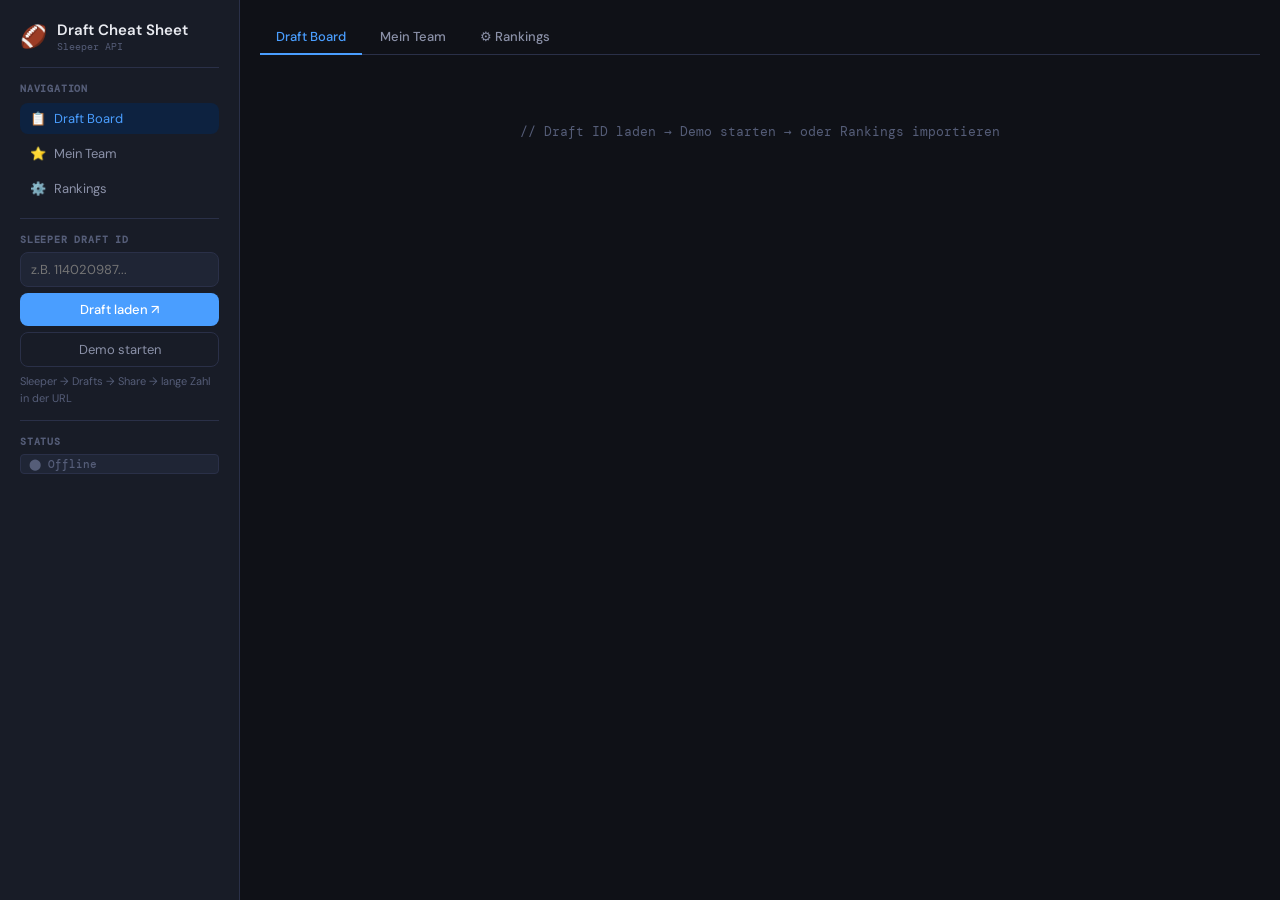
==== fantasy-draft.html @ 67f3c097 "Initial commit" ====
<!DOCTYPE html>
<html lang="de">
<head>
<meta charset="UTF-8"/>
<meta name="viewport" content="width=device-width, initial-scale=1.0"/>
<title>🏈 Fantasy Draft Cheat Sheet</title>
<link href="https://fonts.googleapis.com/css2?family=DM+Mono:wght@400;500&family=DM+Sans:wght@400;500;600&display=swap" rel="stylesheet"/>
<style>
:root{
  --bg:#0f1117;--bg2:#181c27;--bg3:#1f2535;--bg4:#252b3b;
  --text:#e8eaf0;--text2:#8b91a8;--text3:#555d78;
  --blue:#4a9eff;--blue-bg:#0d2240;--blue-dim:#1a3a6b;
  --green:#3dd68c;--green-bg:#0a2a1a;
  --amber:#f5a623;--amber-bg:#2a1e08;
  --red:#ff6b6b;--red-bg:#2a1010;
  --purple:#a78bfa;--purple-bg:#1a1033;
  --gray:#64748b;--gray-bg:#1a1f2e;
  --border:#2a3048;--border2:#3a4060;
  --radius:8px;--radius-lg:12px;
  --font:'DM Sans',sans-serif;--mono:'DM Mono',monospace;
}
*{box-sizing:border-box;margin:0;padding:0;}
body{background:var(--bg);color:var(--text);font-family:var(--font);font-size:14px;min-height:100vh;}
.app{display:grid;grid-template-columns:240px 1fr;min-height:100vh;}
.sidebar{background:var(--bg2);border-right:1px solid var(--border);padding:1.25rem;display:flex;flex-direction:column;gap:.875rem;position:sticky;top:0;height:100vh;overflow-y:auto;}
.main{padding:1.25rem;overflow-y:auto;}
.logo{display:flex;align-items:center;gap:10px;}
.logo-text{font-size:15px;font-weight:600;}
.logo-sub{font-size:10px;color:var(--text3);font-family:var(--mono);}
.badge{display:inline-flex;align-items:center;font-size:11px;padding:2px 8px;border-radius:4px;font-weight:500;font-family:var(--mono);}
.b-qb{background:var(--blue-dim);color:var(--blue);}
.b-rb{background:var(--green-bg);color:var(--green);}
.b-wr{background:var(--purple-bg);color:var(--purple);}
.b-te{background:var(--amber-bg);color:var(--amber);}
.b-k{background:var(--gray-bg);color:var(--gray);}
.b-def{background:#1a1025;color:#9f7aea;}
.b-live{background:var(--green-bg);color:var(--green);}
.b-off{background:var(--bg3);color:var(--text3);border:1px solid var(--border);}
.section-label{font-size:10px;font-weight:600;color:var(--text3);text-transform:uppercase;letter-spacing:.08em;font-family:var(--mono);}
input,textarea,select{width:100%;background:var(--bg3);border:1px solid var(--border);border-radius:var(--radius);color:var(--text);font-family:var(--font);font-size:13px;padding:8px 10px;outline:none;transition:border-color .15s;}
input:focus,textarea:focus,select:focus{border-color:var(--blue);}
textarea{min-height:130px;resize:vertical;font-family:var(--mono);font-size:12px;line-height:1.6;}
select{cursor:pointer;}
button{font-family:var(--font);cursor:pointer;font-size:13px;border:none;border-radius:var(--radius);padding:8px 14px;transition:all .15s;}
.btn-primary{background:var(--blue);color:#fff;font-weight:500;}
.btn-primary:hover{background:#6ab3ff;}
.btn-ghost{background:transparent;color:var(--text2);border:1px solid var(--border);}
.btn-ghost:hover{border-color:var(--border2);color:var(--text);}
.btn-sm{font-size:11px;padding:4px 9px;}
.btn-danger{background:transparent;color:var(--red);border:1px solid var(--red-bg);}
.btn-danger:hover{background:var(--red-bg);}
.divider{height:1px;background:var(--border);}
.row{display:flex;gap:6px;align-items:center;flex-wrap:wrap;}
.nav-item{display:flex;align-items:center;gap:8px;padding:7px 10px;border-radius:var(--radius);cursor:pointer;color:var(--text2);font-size:13px;border:none;background:transparent;width:100%;text-align:left;}
.nav-item:hover{background:var(--bg3);color:var(--text);}
.nav-item.active{background:var(--blue-bg);color:var(--blue);}
.tabs{display:flex;gap:2px;border-bottom:1px solid var(--border);margin-bottom:1.25rem;}
.tab{background:transparent;color:var(--text2);border:none;border-bottom:2px solid transparent;padding:8px 16px;font-size:13px;font-weight:500;margin-bottom:-1px;border-radius:0;cursor:pointer;}
.tab:hover{color:var(--text);}
.tab.active{color:var(--blue);border-bottom-color:var(--blue);}
.panel{display:none;}.panel.active{display:block;}
.stats{display:grid;grid-template-columns:repeat(4,1fr);gap:8px;margin-bottom:1.25rem;}
.stat{background:var(--bg2);border:1px solid var(--border);border-radius:var(--radius-lg);padding:.75rem 1rem;}
.stat .lbl{font-size:10px;color:var(--text3);margin-bottom:3px;font-family:var(--mono);text-transform:uppercase;}
.stat .val{font-size:22px;font-weight:600;}
.rec-box{background:var(--bg2);border:1px solid var(--blue-dim);border-radius:var(--radius-lg);padding:.875rem 1rem;margin-bottom:1rem;}
.rec-title{font-size:11px;font-weight:600;color:var(--blue);margin-bottom:8px;font-family:var(--mono);text-transform:uppercase;letter-spacing:.06em;}
.rec-chips{display:flex;flex-wrap:wrap;gap:6px;}
.rec-chip{display:flex;align-items:center;gap:6px;padding:5px 10px;border-radius:var(--radius);border:1px solid var(--border);background:var(--bg3);font-size:12px;color:var(--text);}
.rec-chip.top{border-color:var(--blue);background:var(--blue-bg);}
.rec-chip .reason{font-size:10px;color:var(--text3);font-family:var(--mono);}
.controls{display:flex;gap:6px;margin-bottom:.875rem;flex-wrap:wrap;align-items:center;}
.pos-btn{font-size:12px;padding:5px 13px;border-radius:var(--radius);border:1px solid var(--border);background:var(--bg2);color:var(--text2);cursor:pointer;font-family:var(--mono);font-weight:500;}
.pos-btn:hover{border-color:var(--border2);color:var(--text);}
.pos-btn.active{background:var(--blue-bg);border-color:var(--blue);color:var(--blue);}

/* Player Table */
.player-table th{font-size:10px;color:var(--text3);font-family:var(--mono);text-transform:uppercase;letter-spacing:.06em;padding:4px 8px;text-align:left;font-weight:500;white-space:nowrap;}
.player-table th.r{text-align:right;}
.tier-row td{padding:8px 8px 3px;font-size:10px;font-weight:600;font-family:var(--mono);letter-spacing:.06em;text-transform:uppercase;}
.prow td{padding:7px 8px;border:1px solid transparent;white-space:nowrap;overflow:hidden;text-overflow:ellipsis;}
.prow td:first-child{border-radius:var(--radius) 0 0 var(--radius);}
.prow td:last-child{border-radius:0 var(--radius) var(--radius) 0;text-align:right;}
.prow:hover td{filter:brightness(1.18);cursor:default;}

/* Tier colors */
.t1 .tier-row td{color:var(--blue);}
.t1 .prow td{background:#0d1a2e;border-color:#0d2240;}
.t2 .tier-row td{color:var(--green);}
.t2 .prow td{background:#0a1f15;border-color:#0a2a1a;}
.t3 .tier-row td{color:var(--purple);}
.t3 .prow td{background:#160f2e;border-color:#1a1033;}
.t4 .tier-row td{color:var(--amber);}
.t4 .prow td{background:#211608;border-color:#2a1e08;}
.t5 .tier-row td{color:var(--red);}
.t5 .prow td{background:#1f0d0d;border-color:#2a1010;}
.t6 .tier-row td,.t7 .tier-row td,.t8 .tier-row td,.t9 .tier-row td,.t10 .tier-row td,.t11 .tier-row td,.t12 .tier-row td,.t13 .tier-row td,.t14 .tier-row td,.t15 .tier-row td,.t16 .tier-row td{color:var(--gray);}
.t6 .prow td,.t7 .prow td,.t8 .prow td,.t9 .prow td,.t10 .prow td,.t11 .prow td,.t12 .prow td,.t13 .prow td,.t14 .prow td,.t15 .prow td,.t16 .prow td{background:#111520;border-color:#1a1f2e;}

/* Column widths */
.player-table{width:100%;border-collapse:separate;border-spacing:0 2px;table-layout:fixed;}
.c-rk{width:32px;text-align:right;font-size:11px;color:var(--text3);font-family:var(--mono);}
.c-pos{width:48px;}
.c-name{font-size:13px;font-weight:500;overflow:hidden;text-overflow:ellipsis;white-space:nowrap;}
.c-team{width:44px;font-size:11px;color:var(--text3);font-family:var(--mono);}
.c-bye{width:36px;text-align:center;font-size:11px;font-family:var(--mono);}
.c-slp{width:68px;text-align:right;font-size:11px;font-family:var(--mono);}
.c-adp{width:90px;text-align:right;}
.c-act{width:72px;text-align:right;}

.dash{color:var(--text3);}
.my-pick-tag{font-size:10px;padding:1px 6px;border-radius:4px;background:var(--purple-bg);color:var(--purple);font-family:var(--mono);margin-left:4px;}
.draft-btn{font-size:11px;padding:2px 8px;border-radius:4px;border:1px solid var(--border2);background:transparent;color:var(--text2);cursor:pointer;}
.draft-btn:hover{border-color:var(--blue);color:var(--blue);}
.adp-wrap{display:inline-flex;align-items:center;gap:3px;}
.adp-num{font-size:11px;color:var(--text3);font-family:var(--mono);}
.adp-d{font-size:11px;font-weight:600;padding:1px 4px;border-radius:3px;}
.adp-pos{background:#0a2a1a;color:var(--green);}
.adp-neg{background:#2a1010;color:var(--red);}
.adp-neu{background:var(--bg4);color:var(--text3);}
.slp-num{color:var(--blue);}

.empty-state{text-align:center;padding:3rem;color:var(--text3);font-size:13px;font-family:var(--mono);}
.status-row{display:flex;align-items:center;gap:8px;font-size:11px;color:var(--text3);font-family:var(--mono);}
.dot{width:6px;height:6px;border-radius:50%;background:var(--green);flex-shrink:0;}
.dot.red{background:var(--red);}
.my-team-grid{display:grid;grid-template-columns:repeat(auto-fill,minmax(140px,1fr));gap:8px;}
.pick-card{background:var(--bg3);border:1px solid var(--border);border-radius:var(--radius-lg);padding:.75rem;display:flex;flex-direction:column;gap:4px;}
.pick-card .slot{font-size:10px;color:var(--text3);font-family:var(--mono);}
.pick-card .pn{font-size:13px;font-weight:500;}
.pick-card .rm{font-size:10px;color:var(--text3);background:transparent;border:none;cursor:pointer;padding:0;text-align:left;margin-top:2px;}
.pick-card .rm:hover{color:var(--red);}
.ranking-list{display:flex;flex-direction:column;gap:2px;max-height:450px;overflow-y:auto;}
.rank-item{display:flex;align-items:center;gap:7px;padding:5px 9px;background:var(--bg3);border:1px solid var(--border);border-radius:var(--radius);}
.rank-item .rn{font-size:11px;color:var(--text3);width:22px;text-align:right;font-family:var(--mono);}
.rank-item .rnm{font-size:13px;font-weight:500;flex:1;}
.rank-item .rt{font-size:11px;color:var(--text3);}
.rank-item .rdl{font-size:11px;padding:1px 6px;border-radius:4px;border:1px solid var(--border);background:transparent;color:var(--text3);cursor:pointer;margin-left:auto;flex-shrink:0;}
.rank-item .rdl:hover{color:var(--red);border-color:var(--red-bg);}
.hint-box{background:var(--bg4);border-radius:var(--radius);padding:10px 12px;font-size:11px;color:var(--text3);line-height:1.7;margin-bottom:8px;}
@media(max-width:900px){
  .app{grid-template-columns:1fr;}
  .sidebar{height:auto;position:static;border-right:none;border-bottom:1px solid var(--border);}
  .stats{grid-template-columns:repeat(2,1fr);}
  .c-bye,.c-slp{display:none;}
}
</style>
</head>
<body>
<div class="app">

<aside class="sidebar">
  <div class="logo">
    <span style="font-size:22px;">🏈</span>
    <div><div class="logo-text">Draft Cheat Sheet</div><div class="logo-sub">Sleeper API</div></div>
  </div>
  <div class="divider"></div>
  <div style="display:flex;flex-direction:column;gap:4px;">
    <div class="section-label" style="margin-bottom:4px;">Navigation</div>
    <button class="nav-item active" onclick="goTab('draft',this)" data-tab="draft"><span>📋</span> Draft Board</button>
    <button class="nav-item" onclick="goTab('myteam',this)" data-tab="myteam"><span>⭐</span> Mein Team</button>
    <button class="nav-item" onclick="goTab('rankings',this)" data-tab="rankings"><span>⚙️</span> Rankings</button>
  </div>
  <div class="divider"></div>
  <div style="display:flex;flex-direction:column;gap:6px;">
    <div class="section-label">Sleeper Draft ID</div>
    <input type="text" id="draft-id-input" placeholder="z.B. 114020987..."/>
    <button class="btn-primary" id="load-btn" onclick="loadDraft()">Draft laden ↗</button>
    <button class="btn-ghost" onclick="toggleDemo()">Demo starten</button>
    <p style="font-size:11px;color:var(--text3);line-height:1.5;">Sleeper → Drafts → Share → lange Zahl in der URL</p>
  </div>
  <div class="divider"></div>
  <div style="display:flex;flex-direction:column;gap:6px;">
    <div class="section-label">Status</div>
    <span class="badge b-off" id="live-badge">⬤ Offline</span>
    <div class="status-row" id="refresh-row" style="display:none;">
      <span class="dot" id="status-dot"></span>
      <span id="refresh-text">Alle 15 Sek.</span>
      <button onclick="manualRefresh()" style="background:transparent;border:none;cursor:pointer;color:var(--text3);font-size:11px;font-family:var(--mono);">↻</button>
    </div>
  </div>
</aside>

<main class="main">
  <div class="tabs">
    <button class="tab active" data-tab="draft" onclick="goTabBtn(this)">Draft Board</button>
    <button class="tab" data-tab="myteam" onclick="goTabBtn(this)">Mein Team</button>
    <button class="tab" data-tab="rankings" onclick="goTabBtn(this)">⚙ Rankings</button>
  </div>

  <!-- DRAFT BOARD -->
  <div class="panel active" id="tab-draft">
    <div id="rec-area"></div>
    <div class="stats" id="stats-row" style="display:none;">
      <div class="stat"><div class="lbl">Gesamt</div><div class="val" id="s-total">—</div></div>
      <div class="stat"><div class="lbl">Verfügbar</div><div class="val" id="s-avail" style="color:var(--green)">—</div></div>
      <div class="stat"><div class="lbl">Gedraftet</div><div class="val" id="s-drafted" style="color:var(--red)">—</div></div>
      <div class="stat"><div class="lbl">Nächster Pick</div><div class="val" id="s-pick">—</div></div>
    </div>
    <div class="controls" id="controls-row" style="display:none;">
      <button class="pos-btn active" onclick="setPos('ALL')" id="btn-ALL">ALL</button>
      <button class="pos-btn" onclick="setPos('QB')" id="btn-QB">QB</button>
      <button class="pos-btn" onclick="setPos('RB')" id="btn-RB">RB</button>
      <button class="pos-btn" onclick="setPos('WR')" id="btn-WR">WR</button>
      <button class="pos-btn" onclick="setPos('TE')" id="btn-TE">TE</button>
      <button class="pos-btn" onclick="setPos('K')" id="btn-K">K</button>
      <button class="pos-btn" onclick="setPos('DEF')" id="btn-DEF">DEF</button>
      <input type="text" id="search-input" placeholder="Spieler suchen..." oninput="renderPlayers()" style="margin-left:auto;width:150px;"/>
    </div>
    <div id="player-grid">
      <div class="empty-state">// Draft ID laden → Demo starten → oder Rankings importieren</div>
    </div>
  </div>

  <!-- MEIN TEAM -->
  <div class="panel" id="tab-myteam">
    <div style="display:grid;grid-template-columns:1fr 1fr;gap:1rem;margin-bottom:1.25rem;">
      <div>
        <div class="section-label" style="margin-bottom:8px;">Manuell hinzufügen</div>
        <div class="row" style="margin-bottom:6px;">
          <input type="text" id="mypick-name" placeholder="Spielername" list="player-suggestions" style="flex:1;"/>
          <datalist id="player-suggestions"></datalist>
          <select id="mypick-pos" style="width:80px;"><option value="">Pos</option><option>QB</option><option>RB</option><option>WR</option><option>TE</option><option>K</option><option>DEF</option></select>
        </div>
        <button class="btn-primary" onclick="addMyPick()" style="width:100%;">+ Mein Pick</button>
      </div>
      <div>
        <div class="section-label" style="margin-bottom:8px;">Via Sleeper Username</div>
        <input type="text" id="sleeper-user-id" placeholder="Sleeper Username" style="margin-bottom:6px;"/>
        <button class="btn-ghost" onclick="loadMyPicks()" style="width:100%;">Meine Picks laden ↗</button>
      </div>
    </div>
    <div style="display:flex;align-items:center;justify-content:space-between;margin-bottom:8px;">
      <span style="font-size:13px;font-weight:600;">Mein Team &nbsp;<span style="font-family:var(--mono);color:var(--text3);font-weight:400;" id="my-team-count">0 Picks</span></span>
      <button class="btn-sm btn-danger" onclick="clearMyTeam()">Leeren</button>
    </div>
    <div class="my-team-grid" id="my-team-grid"><div class="empty-state" style="grid-column:1/-1;">// Noch keine Picks</div></div>
    <div id="rec-area-team" style="margin-top:1rem;"></div>
  </div>

  <!-- RANKINGS -->
  <div class="panel" id="tab-rankings">
    <div style="display:grid;grid-template-columns:1fr 1fr;gap:1rem;margin-bottom:1.25rem;">
      <div>
        <div class="section-label" style="margin-bottom:8px;">FantasyPros Rankings einfügen</div>
        <div class="hint-box">
          📄 <strong style="color:var(--text2);">So gehts:</strong> FantasyPros PDF im Browser öffnen → <strong style="color:var(--text2);">Ctrl+A</strong> → <strong style="color:var(--text2);">Ctrl+C</strong> → hier einfügen.<br/>
          Tiers, Namen, Positionen, Teams und Bye Week werden automatisch erkannt.
        </div>
        <div id="pdf-status" style="font-size:12px;font-family:var(--mono);margin-bottom:6px;min-height:16px;"></div>
        <textarea id="bulk-input" placeholder="Hier einfügen — FantasyPros Beispiel:&#10;&#10;Tier1&#10;1Ja'MarrChase(CIN)WR1-&#10;2BijanRobinson(ATL)RB1-&#10;&#10;Oder manuell mit ADP:&#10;1. Mahomes QB KC BYE:10 ADP:3"></textarea>
        <div class="row" style="margin-top:8px;">
          <button class="btn-primary" onclick="importBulk()">Importieren ↗</button>
          <button class="btn-ghost" onclick="document.getElementById('bulk-input').value=''">Leeren</button>
        </div>
      </div>
      <div>
        <div class="section-label" style="margin-bottom:8px;">Einzeln hinzufügen</div>
        <input type="text" id="add-name" placeholder="Name" style="margin-bottom:5px;"/>
        <div class="row" style="margin-bottom:5px;">
          <select id="add-pos" style="flex:1;"><option value="">Position</option><option>QB</option><option>RB</option><option>WR</option><option>TE</option><option>K</option><option>DEF</option></select>
          <input type="text" id="add-team" placeholder="Team" style="width:60px;flex:none;"/>
          <select id="add-tier" style="width:80px;flex:none;">
            <option value="1">Tier 1</option><option value="2">Tier 2</option><option value="3">Tier 3</option>
            <option value="4">Tier 4</option><option value="5">Tier 5</option><option value="6">Tier 6</option>
          </select>
        </div>
        <div style="display:flex;gap:5px;margin-bottom:5px;">
          <input type="number" id="add-bye" placeholder="Bye Wk" style="width:80px;flex:none;" min="1" max="18"/>
          <input type="number" id="add-adp" placeholder="Mein ADP" style="flex:1;" min="1" max="500"/>
        </div>
        <input type="text" id="add-note" placeholder="Notiz (optional)" style="margin-bottom:5px;"/>
        <button class="btn-primary" onclick="addSingle()" style="width:100%;">+ Hinzufügen</button>
      </div>
    </div>
    <div style="display:flex;align-items:center;justify-content:space-between;margin-bottom:8px;">
      <span style="font-size:13px;font-weight:600;">Meine Rankings &nbsp;<span style="font-family:var(--mono);color:var(--text3);font-weight:400;" id="rank-count">0 Spieler</span></span>
      <div class="row">
        <button class="btn-sm btn-danger" onclick="clearRankings()">Löschen</button>
        <button class="btn-sm btn-primary" onclick="applyRankings()">✓ Anwenden</button>
      </div>
    </div>
    <div class="ranking-list" id="ranking-list"><div class="empty-state">// Noch keine Rankings</div></div>
  </div>
</main>
</div>

<script>
// ── State ──
var customRankings = [];   // deine Rankings — die Basis, wird NIE überschrieben
var allPlayers = [];       // Sleeper Spielerliste (für sleeperRank lookup)
var sleeperMap = {};       // normName -> {id, sleeperRank, pos, team}
var myTeam = [];
var draftedIds = new Set();
var currentPos = 'ALL', draftId = '', refreshTimer = null, useCustom = false;
var posColors = {QB:'b-qb',RB:'b-rb',WR:'b-wr',TE:'b-te',K:'b-k',DEF:'b-def'};
var tierNames = {1:'Elite',2:'Sehr stark',3:'Stark',4:'Solide',5:'Tiefschiessen',6:'Spätpicks'};
var needPos = {QB:1,RB:2,WR:3,TE:1,K:1,DEF:1};

// ── Name normalization for fuzzy matching ──
function normName(n) {
  return String(n).toLowerCase()
    .replace(/['\.\-]/g,'')
    .replace(/\s+/g,'')
    .replace(/(jr|sr|ii|iii|iv)$/,'');
}

// ── Fix camelCase merged names from PDF copy ──
function fixName(n) {
  n = n.replace(/([a-z'])([A-Z])/g, '$1 $2');
  n = n.replace(/([A-Z])([A-Z][a-z])/g, '$1 $2');
  n = n.replace(/\bMc\s+([A-Z])/g, 'Mc$1');
  n = n.replace(/\bMac\s+([A-Z])/g, 'Mac$1');
  n = n.replace(/'\s+([A-Z])/g, "'$1");
  return n.trim();
}

// ── Navigation ──
function goTab(t, el) {
  document.querySelectorAll('.nav-item').forEach(function(b){b.classList.remove('active');});
  el.classList.add('active');
  showPanel(t);
}
function goTabBtn(el) {
  document.querySelectorAll('.tab').forEach(function(b){b.classList.remove('active');});
  el.classList.add('active');
  showPanel(el.dataset.tab);
  document.querySelectorAll('.nav-item').forEach(function(b){
    b.classList.toggle('active', b.dataset.tab === el.dataset.tab);
  });
}
function showPanel(t) {
  document.querySelectorAll('.panel').forEach(function(p){p.classList.remove('active');});
  document.getElementById('tab-'+t).classList.add('active');
  document.querySelectorAll('.tab').forEach(function(b){
    b.classList.toggle('active', b.dataset.tab === t);
  });
}
function setPos(p) {
  currentPos = p;
  document.querySelectorAll('.pos-btn').forEach(function(b){b.classList.remove('active');});
  document.getElementById('btn-'+p).classList.add('active');
  renderPlayers();
}

// ── Enrich custom rankings with Sleeper data ──
// Called after sleeperMap is built — copies sleeperRank+id into customRankings
// Does NOT change order or rank numbers
function enrichWithSleeper() {
  customRankings.forEach(function(cr) {
    var key = normName(cr.name);
    var match = sleeperMap[key];
    if (match) {
      cr.sleeperId = match.id;
      // Only update sleeperRank if we have a better value (picks ADP > search_rank)
      // picks ADP is more accurate but only available after draft starts
      if (cr.sleeperRank == null) cr.sleeperRank = match.sleeperRank;
      if (!cr.pos && match.pos) cr.pos = match.pos;
      if (!cr.team && match.team) cr.team = match.team;
    }
  });
}

// ── Recommendation ──
function buildRec() {
  var source = useCustom ? customRankings : allPlayers;
  if (!source.length) return;
  var myPosCount = {QB:0,RB:0,WR:0,TE:0,K:0,DEF:0};
  myTeam.forEach(function(p){if(p.pos&&myPosCount[p.pos]!==undefined)myPosCount[p.pos]++;});
  var missing = Object.keys(needPos).filter(function(pos){return myPosCount[pos]<needPos[pos];});
  var avail = source.filter(function(p){
    var pid = p.sleeperId || p.id || p.name;
    return !draftedIds.has(pid) && !myTeam.some(function(m){return m.name===p.name;});
  });
  if (!avail.length) {
    ['rec-area','rec-area-team'].forEach(function(id){var el=document.getElementById(id);if(el)el.innerHTML='';});
    return;
  }
  var minTier = Math.min.apply(null, avail.map(function(p){return p.tier||6;}));
  var topTier = avail.filter(function(p){return(p.tier||6)===minTier;});
  var nextTier = avail.filter(function(p){return(p.tier||6)===minTier+1;});
  var recs = [];
  topTier.slice(0,2).forEach(function(p){recs.push({player:p,reason:'Best available T'+minTier});});
  missing.forEach(function(pos){
    var needy = avail.find(function(p){return p.pos===pos&&!recs.some(function(r){return r.player===p;});});
    if(needy) recs.push({player:needy,reason:'Positionsbedarf '+pos});
  });
  if(topTier.length<=2&&nextTier.length){
    var val=nextTier.find(function(p){return!recs.some(function(r){return r.player===p;});});
    if(val) recs.push({player:val,reason:'Value — Tier läuft aus'});
  }
  var unique = [];
  recs.forEach(function(r){if(!unique.some(function(u){return u.player===r.player;}))unique.push(r);});
  ['rec-area','rec-area-team'].forEach(function(id){
    var area = document.getElementById(id); if(!area) return;
    if(!unique.length){area.innerHTML='';return;}
    var h = '<div class="rec-box"><div class="rec-title">💡 Empfehlung — Tier '+minTier+' aktiv</div><div class="rec-chips">';
    unique.forEach(function(r,i){
      var pc = posColors[r.player.pos]||'b-k';
      h += '<div class="rec-chip'+(i===0?' top':'')+'"><span class="badge '+pc+'" style="font-size:10px;padding:1px 6px;">'+(r.player.pos||'?')+'</span><span>'+r.player.name+'</span><span class="reason">'+r.reason+'</span></div>';
    });
    h += '</div></div>'; area.innerHTML = h;
  });
}

// ── Render Players ──
function renderPlayers() {
  var search = (document.getElementById('search-input')?document.getElementById('search-input').value:'').toLowerCase();
  // Always use customRankings if available (your order), else fallback to allPlayers
  var source = (useCustom && customRankings.length) ? customRankings : allPlayers;

  var filtered = source.filter(function(p) {
    var pid = p.sleeperId || p.id || p.name;
    var isDrafted = draftedIds.has(pid);
    if (isDrafted) return false; // hide drafted
    if (currentPos !== 'ALL' && p.pos !== currentPos) return false;
    if (search && p.name.toLowerCase().indexOf(search) < 0 && (p.team||'').toLowerCase().indexOf(search) < 0) return false;
    return true;
  });

  var grid = document.getElementById('player-grid');
  if (!filtered.length) {
    grid.innerHTML = '<div class="empty-state">// Keine verfügbaren Spieler</div>';
    updateStats(source);
    buildRec();
    return;
  }

  // Group by tier
  var byTier = {};
  filtered.forEach(function(p){var t=p.tier||6;if(!byTier[t])byTier[t]=[];byTier[t].push(p);});

  var h = '<table class="player-table">';
  h += '<thead><tr>';
  h += '<th class="c-rk">#</th>';
  h += '<th style="width:44px;">Pos</th>';
  h += '<th>Spieler</th>';
  h += '<th class="c-team">Team</th>';
  h += '<th class="c-bye" style="text-align:center;">Bye</th>';
  h += '<th class="c-slp r">Sleeper</th>';
  h += '<th class="c-adp r">Diff</th>';
  h += '<th class="c-act r"></th>';
  h += '</tr></thead><tbody>';

  Object.keys(byTier).sort(function(a,b){return+a-+b;}).forEach(function(tier){
    var tc = Math.min(+tier,16);
    var tname = tierNames[tier]||'Weitere';
    h += '<tr class="tier-row t'+tc+'"><td colspan="8">Tier '+tier+' — '+tname+'</td></tr>';
    byTier[tier].forEach(function(p) {
      var pc = posColors[p.pos]||'b-k';
      var isMyPick = myTeam.some(function(m){return m.name===p.name;});
      var pid = p.sleeperId || p.id || p.name;
      var safePid = pid.toString().replace(/\\/g,'\\\\').replace(/'/g,"\\'");

      // Bye
      var byeHtml = p.bye ? '<span style="color:var(--text2);">'+p.bye+'</span>' : '<span class="dash">—</span>';

      // Sleeper ADP — real average draft position from Sleeper
      var slpHtml = p.sleeperRank != null ? '<span class="slp-num">'+p.sleeperRank+'</span>' : '<span class="dash">—</span>';

      // Diff: Sleeper ADP vs your rank
      // Positive = Sleeper takes them later than you think = you can wait (green)
      // Negative = Sleeper takes them earlier = grab sooner (red)
      var adpHtml = '<span class="dash">—</span>';
      if (p.sleeperRank != null) {
        var delta = p.sleeperRank - p.rank;
        var deltaRounded = Math.round(delta * 10) / 10;
        var sign = deltaRounded > 0 ? '+' : '';
        var cls = deltaRounded > 0 ? 'adp-pos' : deltaRounded < 0 ? 'adp-neg' : 'adp-neu';
        var tip = deltaRounded > 0 ? 'Kannst warten — andere draften später' : deltaRounded < 0 ? 'Achtung — andere draften früher!' : 'Passt genau';
        adpHtml = '<div class="adp-wrap" title="'+tip+'"><span class="adp-d '+cls+'">'+sign+deltaRounded+'</span></div>';
      }

      h += '<tr class="prow t'+tc+'">';
      h += '<td class="c-rk">'+p.rank+'</td>';
      h += '<td><span class="badge '+pc+'" style="font-size:10px;padding:1px 6px;">'+(p.pos||'?')+'</span></td>';
      h += '<td class="c-name">'+p.name+(p.note?' <span style="font-size:11px;color:var(--text3);font-style:italic;">'+p.note+'</span>':'')+(isMyPick?' <span class="my-pick-tag">MY PICK</span>':'')+'</td>';
      h += '<td class="c-team">'+(p.team||'')+'</td>';
      h += '<td class="c-bye">'+byeHtml+'</td>';
      h += '<td class="c-slp r">'+slpHtml+'</td>';
      h += '<td class="c-adp r">'+adpHtml+'</td>';
      h += '<td class="c-act"><button class="draft-btn" onclick="manualDraft(\''+safePid+'\')">+ Draft</button></td>';
      h += '</tr>';
    });
  });
  h += '</tbody></table>';
  grid.innerHTML = h;
  updateStats(source);
  buildRec();
}

function updateStats(source) {
  var total = source.length;
  var drafted = 0;
  source.forEach(function(p){var pid=p.sleeperId||p.id||p.name;if(draftedIds.has(pid))drafted++;});
  document.getElementById('s-total').textContent = total;
  document.getElementById('s-avail').textContent = total - drafted;
  document.getElementById('s-drafted').textContent = drafted;
  document.getElementById('s-pick').textContent = '#'+(drafted+1);
}

function manualDraft(pid) {
  draftedIds.add(pid);
  renderPlayers();
}

// ── My Team ──
function addMyPick() {
  var name = document.getElementById('mypick-name').value.trim();
  var pos = document.getElementById('mypick-pos').value;
  if (!name || myTeam.some(function(p){return p.name.toLowerCase()===name.toLowerCase();})) return;
  myTeam.push({name:name, pos:pos, slot:myTeam.length+1});
  document.getElementById('mypick-name').value = '';
  renderMyTeam(); buildRec();
}
function clearMyTeam(){myTeam=[];renderMyTeam();buildRec();}
function removeMyPick(i){myTeam.splice(i,1);myTeam.forEach(function(p,j){p.slot=j+1;});renderMyTeam();buildRec();}
function renderMyTeam() {
  document.getElementById('my-team-count').textContent = myTeam.length+' Picks';
  var grid = document.getElementById('my-team-grid');
  if(!myTeam.length){grid.innerHTML='<div class="empty-state" style="grid-column:1/-1;">// Noch keine Picks</div>';buildRec();return;}
  grid.innerHTML = myTeam.map(function(p,i){
    var pc = posColors[p.pos]||'b-k';
    return '<div class="pick-card"><span class="slot">Pick '+p.slot+'</span>'+(p.pos?'<span class="badge '+pc+'" style="font-size:10px;padding:1px 6px;">'+p.pos+'</span>':'')+'<span class="pn">'+p.name+'</span><button class="rm" onclick="removeMyPick('+i+')">× Entfernen</button></div>';
  }).join('');
  buildRec();
}
async function loadMyPicks() {
  var username = document.getElementById('sleeper-user-id').value.trim();
  if(!username||!draftId) return;
  try {
    var ur = await fetch('https://api.sleeper.app/v1/user/'+username);
    var user = await ur.json();
    if(!user||!user.user_id) return;
    var pr = await fetch('https://api.sleeper.app/v1/draft/'+draftId+'/picks');
    var picks = await pr.json();
    myTeam = [];
    picks.filter(function(p){return p.picked_by===user.user_id;}).forEach(function(pk,i){
      var match = sleeperMap[normName(pk.player_id)] || {};
      myTeam.push({name:match.name||pk.player_id, pos:match.pos||'', slot:i+1});
    });
    renderMyTeam();
  } catch(e){console.log(e);}
}

// ── Rankings Import ──
function importBulk() {
  var text = document.getElementById('bulk-input').value.trim();
  if(!text) return;
  var nflTeams = ['KC','BUF','MIA','NE','NYJ','BAL','CIN','CLE','PIT','HOU','IND','JAX','TEN','DEN','LV','LAC','DAL','NYG','PHI','WAS','CHI','DET','GB','MIN','ATL','CAR','NO','TB','ARI','LAR','SF','SEA','FA'];
  var currentTier = 1;
  var before = customRankings.length;
  var teamRx = new RegExp('\\b('+nflTeams.join('|')+')\\b');
  // FantasyPros compact: rank + name + (TEAM) + POS + optional bye digit
  var fpRx = /^(\d{1,3})(.*?)\(([A-Z]{2,3})\)(QB|RB|WR|TE|K|DST|DEF)(\d{1,2})?/;
  var fpSpaced = /^(\d{1,3})\s+(.+?)\s+\(([A-Z]{2,3})\)\s+(QB|RB|WR|TE|K|DST|DEF)\s*(\d{1,2})?/;

  text.split('\n').forEach(function(rawLine){
    var line = rawLine.trim();
    if(!line||line.length<3) return;
    if(/^Tier\s*(\d+)/i.test(line)){currentTier=Math.min(parseInt(line.match(/\d+/)[0]),16);return;}
    if(/^(RK|PLAYER|CONSENSUS|SENTIMENT|BYE|UPSIDE|BUST|Latest|Injury)/i.test(line)) return;

    var rank,name,team='',pos='',bye=null,adp=null,note='';
    var m = line.match(fpSpaced) || line.match(fpRx);
    if(m){
      rank = parseInt(m[1]);
      name = fixName(m[2].trim());
      team = m[3];
      pos  = m[4]==='DST'?'DEF':m[4];
      bye  = m[5]?parseInt(m[5]):null;
    } else {
      // generic manual format
      var stripped = line.replace(/^(\d+)[.)]\s*/,'');
      rank = parseInt(line)||customRankings.length+1;
      var adpM=stripped.match(/\bADP[:\s]*(\d+)/i);if(adpM){adp=parseInt(adpM[1]);stripped=stripped.replace(adpM[0],'').trim();}
      var byeM=stripped.match(/\bBYE[:\s]*(\d+)/i);if(byeM){bye=parseInt(byeM[1]);stripped=stripped.replace(byeM[0],'').trim();}
      var noteM=stripped.match(/\(([^)]+)\)\s*$/);if(noteM&&!/^[A-Z]{2,3}$/.test(noteM[1])){note=noteM[1];stripped=stripped.replace(noteM[0],'').trim();}
      var posM=stripped.match(/\b(QB|RB|WR|TE|K|DST|DEF)\b/i);if(posM){pos=posM[1].toUpperCase();stripped=stripped.replace(posM[0],'').trim();}
      if(pos==='DST')pos='DEF';
      var teamM=stripped.match(teamRx);if(teamM){team=teamM[1];stripped=stripped.replace(teamM[0],'').trim();}
      name=stripped.replace(/^[\d\s.-]+/,'').replace(/[-]+$/,'').replace(/\s+/g,' ').trim();
    }
    if(!name||name.length<2) return;
    if(/^\d+$/.test(name)) return;
    if(customRankings.some(function(r){return r.name.toLowerCase()===name.toLowerCase();})) return;

    customRankings.push({
      id:'c_'+Date.now()+'_'+Math.random().toString(36).substr(2,5),
      name:name, pos:pos, team:team, note:note, adp:adp, bye:bye,
      tier:currentTier, rank:customRankings.length+1,
      sleeperRank:null, sleeperId:null
    });
  });

  // Try to enrich immediately if sleeperMap is already loaded
  if(Object.keys(sleeperMap).length) enrichWithSleeper();
  applyBeatADPData();

  var added = customRankings.length - before;
  var status = document.getElementById('pdf-status');
  status.style.color = added>0?'var(--green)':'var(--red)';
  status.textContent = added>0?'// ✓ '+added+' Spieler importiert':'// Keine Spieler erkannt';
  renderRankingList();
  updateSuggestions();
}

function addSingle() {
  var name = document.getElementById('add-name').value.trim(); if(!name) return;
  var pos  = document.getElementById('add-pos').value;
  var team = document.getElementById('add-team').value.trim().toUpperCase();
  var tier = parseInt(document.getElementById('add-tier').value)||1;
  var note = document.getElementById('add-note').value.trim();
  var adp  = document.getElementById('add-adp').value?parseInt(document.getElementById('add-adp').value):null;
  var bye  = document.getElementById('add-bye').value?parseInt(document.getElementById('add-bye').value):null;
  if(customRankings.some(function(r){return r.name.toLowerCase()===name.toLowerCase();})) return;
  customRankings.push({id:'c_'+Date.now(),name,pos,team,note,adp,bye,tier,rank:customRankings.length+1,sleeperRank:null,sleeperId:null});
  ['add-name','add-note','add-adp','add-bye'].forEach(function(id){document.getElementById(id).value='';});
  if(Object.keys(sleeperMap).length) enrichWithSleeper();
  applyBeatADPData();
  renderRankingList(); updateSuggestions();
}
function removeRanking(i){customRankings.splice(i,1);customRankings.forEach(function(p,j){p.rank=j+1;});renderRankingList();}
function clearRankings(){if(customRankings.length&&!confirm('Alle Rankings löschen?'))return;customRankings=[];useCustom=false;renderRankingList();}
function renderRankingList() {
  customRankings.forEach(function(p,i){p.rank=i+1;});
  document.getElementById('rank-count').textContent=customRankings.length+' Spieler';
  var list=document.getElementById('ranking-list');
  if(!customRankings.length){list.innerHTML='<div class="empty-state">// Noch keine Rankings</div>';return;}
  var h='',lastTier=0;
  customRankings.forEach(function(p,i){
    var t=p.tier||6;
    if(t!==lastTier){h+='<div style="font-size:10px;color:var(--text3);font-family:var(--mono);padding:6px 0 3px;text-transform:uppercase;letter-spacing:.06em;">— Tier '+t+': '+(tierNames[t]||'Weitere')+'</div>';lastTier=t;}
    var pc=posColors[p.pos]||'b-k';
    h+='<div class="rank-item"><span class="rn">'+p.rank+'</span>';
    if(p.pos)h+='<span class="badge '+pc+'" style="font-size:10px;padding:1px 6px;">'+p.pos+'</span>';
    h+='<span class="rnm">'+p.name+'</span>';
    if(p.team)h+='<span class="rt">'+p.team+'</span>';
    if(p.bye!=null)h+='<span class="rt">Bye '+p.bye+'</span>';
    if(p.sleeperRank!=null)h+='<span class="rt" style="color:var(--blue);">Slp #'+p.sleeperRank+'</span>';
    if(p.adp!=null)h+='<span class="rt">ADP '+p.adp+'</span>';
    if(p.note)h+='<span class="rt" style="font-style:italic;">'+p.note+'</span>';
    h+='<button class="rdl" onclick="removeRanking('+i+')">×</button></div>';
  });
  list.innerHTML=h;
}
function applyRankings() {
  if(!customRankings.length){alert('Keine Rankings vorhanden.');return;}
  useCustom=true;
  if(Object.keys(sleeperMap).length) { enrichWithSleeper(); applyBeatADPData(); }
  document.getElementById('stats-row').style.display='grid';
  document.getElementById('controls-row').style.display='flex';
  showPanel('draft');
  document.querySelectorAll('.nav-item').forEach(function(b){b.classList.toggle('active',b.dataset.tab==='draft');});
  renderPlayers();
}
function updateSuggestions(){
  document.getElementById('player-suggestions').innerHTML=customRankings.map(function(p){return'<option value="'+p.name+'">';}).join('');
}

// ── Sleeper API ──
async function fetchPicks() {
  try {
    var r = await fetch('https://api.sleeper.app/v1/draft/'+draftId+'/picks');
    if(!r.ok) throw new Error('HTTP '+r.status);
    var picks = await r.json();
    draftedIds.clear();
    picks.forEach(function(pk){if(pk.player_id) draftedIds.add(String(pk.player_id));});

    // Compute real ADP from actual pick numbers in this draft
    // pick_no = overall pick number (e.g. 1, 2, 3...)
    // metadata.adp = Sleeper's ADP at time of pick (most accurate)
    // Build ADP map: player_id -> ADP float (e.g. 16.8)
    var adpFromPicks = {};
    picks.forEach(function(pk){
      if(!pk.player_id) return;
      var adp = null;
      if(pk.metadata && pk.metadata.adp) {
        // Sleeper stores ADP as string float e.g. "16.8"
        adp = Math.round(parseFloat(pk.metadata.adp) * 10) / 10;
      } else if(pk.pick_no) {
        adp = pk.pick_no;
      }
      if(adp) adpFromPicks[String(pk.player_id)] = adp;
    });

    // Update sleeperRank on customRankings with real ADP float
    if(Object.keys(adpFromPicks).length) {
      customRankings.forEach(function(cr){
        var pid = cr.sleeperId || cr.id;
        if(pid && adpFromPicks[pid] != null) cr.sleeperRank = adpFromPicks[pid];
      });
      Object.entries(adpFromPicks).forEach(function(e){
        var id=e[0], adp=e[1];
        Object.values(sleeperMap).forEach(function(p){
          if(p.id===id) p.sleeperRank=adp;
        });
      });
    }

    document.getElementById('live-badge').className='badge b-live';
    document.getElementById('live-badge').textContent='⬤ Live';
    document.getElementById('status-dot').className='dot';
    document.getElementById('refresh-text').textContent=new Date().toLocaleTimeString('de-CH');
    renderPlayers();
  } catch(e) {
    document.getElementById('live-badge').className='badge b-off';
    document.getElementById('live-badge').textContent='⬤ Fehler';
    document.getElementById('status-dot').className='dot red';
  }
}

async function fetchSleeperPlayers(sport) {
  var r = await fetch('https://api.sleeper.app/v1/players/'+(sport||'nfl'));
  if(!r.ok) throw new Error('Spieler nicht ladbar');
  var players = await r.json();
  sleeperMap = {};
  var positions = ['QB','RB','WR','TE','K','DEF'];
  Object.entries(players).forEach(function(e) {
    var id = e[0], p = e[1];
    if(!positions.includes(p.position)&&p.position!=='DEF') return;
    if(!p.active&&p.position!=='DEF') return;
    var nm = p.full_name || (p.first_name+' '+p.last_name) || id;
    // search_rank is Sleeper's internal ADP approximation (works before draft starts)
    var sr = (p.search_rank && p.search_rank > 0 && p.search_rank < 500) ? p.search_rank : null;
    sleeperMap[normName(nm)] = {id:String(id), name:nm, pos:p.position, team:p.team||'', sleeperRank:sr};
  });
  if(customRankings.length) enrichWithSleeper();
}

// BeatADP Sleeper ADP data - parsed from their public page
// Updated regularly with real Sleeper ADP
var SLEEPER_ADP = {
  "Bijan Robinson":1.4,"Ja'Marr Chase":3.4,"Jahmyr Gibbs":2.9,"Puka Nacua":4.9,
  "Jaxon Smith-Njigba":5.4,"Christian McCaffrey":6.7,"Amon-Ra St. Brown":11.2,
  "Jonathan Taylor":7.7,"CeeDee Lamb":10.6,"Justin Jefferson":12.4,
  "Drake London":14.1,"De'Von Achane":16.2,"James Cook":9.7,"James Cook III":9.7,
  "Malik Nabers":19.2,"Ashton Jeanty":15.4,"Trey McBride":18.7,
  "Nico Collins":21.1,"Rashee Rice":32.7,"George Pickens":23.1,
  "Saquon Barkley":19.5,"Brock Bowers":26.4,"Chris Olave":26.4,
  "Chase Brown":22.2,"Omarion Hampton":18.8,"A.J. Brown":30.8,
  "Josh Allen":28.2,"Kenneth Walker III":14.6,"Jeremiyah Love":19.7,
  "Josh Jacobs":27.6,"Garrett Wilson":40.9,"Derrick Henry":33.2,
  "Lamar Jackson":35.1,"Joe Burrow":42.1,"Breece Hall":44.3,
  "Davante Adams":46.2,"Terry McLaurin":47.1,"Travis Etienne":48.5,
  "Emeka Egbuka":47.8,"Kyren Williams":50.2,"Javonte Williams":51.1,
  "Mike Evans":52.4,"Bucky Irving":53.7,"Jameson Williams":54.2,
  "Jayden Daniels":55.1,"Tyler Warren":56.3,"Jalen Hurts":57.2,
  "Cam Skattebo":58.4,"Christian Watson":59.1,"DJ Moore":60.2,
  "TreVeyon Henderson":61.4,"Rome Odunze":62.1,"David Montgomery":63.5,
  "Quinshon Judkins":64.2,"D'Andre Swift":65.1,"Tucker Kraft":66.4,
  "Courtland Sutton":67.2,"Marvin Harrison Jr.":68.5,"Justin Herbert":69.1,
  "Chris Godwin":70.4,"Jaxson Dart":72.1,"Jaylen Warren":73.5,
  "DK Metcalf":74.2,"RJ Harvey":76.1,"Chuba Hubbard":78.4,
  "Jakobi Meyers":79.2,"Trevor Lawrence":81.5,"Kyle Pitts":82.4,
  "Alec Pierce":83.1,"Sam LaPorta":84.5,"Rico Dowdle":85.2,
  "Dak Prescott":86.4,"Brian Thomas Jr.":87.1,"Michael Pittman Jr.":89.4,
  "Rhamondre Stevenson":90.2,"Tony Pollard":91.5,"Parker Washington":97.3,
  "Patrick Mahomes":98.4,"Jordan Addison":99.2,"Aaron Jones":101.5,
  "Travis Kelce":110.3,"Jordan Love":117.2,"George Kittle":124.5,
  "Tyreek Hill":179.3,"Stefon Diggs":152.4,"Keenan Allen":277.4,
  "Deebo Samuel":145.2,"Travis Hunter":157.3,"Mark Andrews":148.2,
  "Dallas Goedert":127.4,"Zach Charbonnet":129.2,"CJ Stroud":134.5,
  "Sam Darnold":137.2,"Ladd McConkey":36.4,"Zay Flowers":37.1,
  "Luther Burden III":38.5,"Jaylen Waddle":40.2,"Tetairoa McMillan":26.8,
  "Colston Loveland":39.4,"Tee Higgins":32.1,"Drake Maye":33.5,
  "DeVonta Smith":31.4,"Jaylen Wright":209.4,"Harold Fannin Jr.":73.1,
  "Michael Wilson":75.4,"Bhayshul Tuten":76.8,"Caleb Williams":77.2,
  "Jakori Price":80.3,"Jake Ferguson":104.2,"Josh Downs":103.5,
  "Kenneth Gainwell":105.1,"Dalton Kincaid":106.4,"Jayden Reed":107.2,
  "Oronde Gadsden II":108.5,"Blake Corum":109.1,"JK Dobbins":111.4,
  "Khalil Shakir":112.2,"Jared Goff":113.5,"Kyler Murray":114.1,
  "Quentin Johnston":115.4,"Isaiah Likely":116.2,"Rachaad White":118.5,
  "Romeo Doubs":125.2,"Xavier Worthy":126.1,"Tyler Allgeier":128.4,
  "Jalon Coker":130.2,"Woody Marks":131.5,"Jordan Mason":132.1,
  "Tyrone Tracy Jr.":133.4,"Juwaan Johnson":135.2,"Jordan James":298.4,
  "Joe Mixon":299.2,"Isaac Guerendo":300.5,"Will Shipley":331.4,
  "Austin Ekeler":344.2,"Nick Chubb":338.5
};

function applyBeatADPData() {
  // Match SLEEPER_ADP names to customRankings using fuzzy matching
  customRankings.forEach(function(cr) {
    if (cr.sleeperRank != null) return; // already have ADP
    // Try exact match first
    if (SLEEPER_ADP[cr.name] != null) {
      cr.sleeperRank = SLEEPER_ADP[cr.name];
      return;
    }
    // Try normalized match
    var crNorm = normName(cr.name);
    for (var n in SLEEPER_ADP) {
      if (normName(n) === crNorm) {
        cr.sleeperRank = SLEEPER_ADP[n];
        return;
      }
    }
  });
}

async function fetchDraftPlayerADP() {
  // /v1/draft/{id}/players returns each player with their ADP for this draft type
  try {
    var r = await fetch('https://api.sleeper.app/v1/draft/'+draftId+'/players');
    if(!r.ok) return;
    var data = await r.json();
    // data: { player_id: { adp: "16.8", rank: 16, ... }, ... }
    Object.entries(data).forEach(function(e) {
      var pid = String(e[0]);
      var info = e[1];
      var adp = null;
      if(info.adp != null) adp = Math.round(parseFloat(info.adp) * 10) / 10;
      else if(info.rank != null) adp = parseInt(info.rank);
      if(adp == null) return;
      // Update sleeperMap
      Object.values(sleeperMap).forEach(function(p){
        if(p.id === pid) p.sleeperRank = adp;
      });
      // Update customRankings directly (overrides search_rank with real ADP)
      customRankings.forEach(function(cr){
        if((cr.sleeperId||cr.id) === pid) cr.sleeperRank = adp;
      });
    });
    console.log('Draft ADP loaded for '+Object.keys(data).length+' players');
  } catch(e) {
    console.log('Draft ADP fetch failed:', e.message);
  }
}

async function loadDraft() {
  draftId = document.getElementById('draft-id-input').value.trim();
  if(!draftId){alert('Bitte Draft ID eingeben.');return;}
  var btn = document.getElementById('load-btn');
  btn.textContent='Laden...'; btn.disabled=true;
  document.getElementById('stats-row').style.display='grid';
  document.getElementById('controls-row').style.display='flex';
  document.getElementById('refresh-row').style.display='flex';
  document.getElementById('player-grid').innerHTML='<div class="empty-state">// Verbinde mit Sleeper...</div>';
  try {
    // Step 1: get draft info
    var r = await fetch('https://api.sleeper.app/v1/draft/'+draftId);
    if(!r.ok) throw new Error('Draft nicht gefunden ('+r.status+')');
    var draft = await r.json();
    document.getElementById('player-grid').innerHTML='<div class="empty-state">// Lade Spielerdaten...</div>';
    // Step 2: load all players + build sleeperMap
    await fetchSleeperPlayers(draft.sport||'nfl');
    document.getElementById('player-grid').innerHTML='<div class="empty-state">// Lade ADP...</div>';
    // Step 2b: load draft-specific ADP for all players
    await fetchDraftPlayerADP();
    document.getElementById('player-grid').innerHTML='<div class="empty-state">// Lade Picks...</div>';
    // Step 3: load picks
    await fetchPicks();
    // Start auto-refresh
    if(refreshTimer) clearInterval(refreshTimer);
    refreshTimer = setInterval(fetchPicks, 15000);
    // Show board
    if(!useCustom) {
      // No custom rankings yet — show Sleeper players sorted by search_rank
      allPlayers = Object.values(sleeperMap)
        .filter(function(p){return p.sleeperRank;})
        .sort(function(a,b){return a.sleeperRank-b.sleeperRank;})
        .map(function(p,i){return Object.assign({},p,{rank:i+1,tier:Math.min(Math.ceil((i+1)/30),6),note:'',adp:null,bye:null});});
    }
    useCustom = customRankings.length > 0;
    renderPlayers();
  } catch(e) {
    document.getElementById('player-grid').innerHTML='<div class="empty-state">// Fehler: '+e.message+'</div>';
  }
  btn.textContent='Draft laden ↗'; btn.disabled=false;
}
function manualRefresh(){if(draftId)fetchPicks();}

// ── Demo ──
function toggleDemo() {
  var demoPlayers = [
    {id:'d1',name:"Ja'Marr Chase",pos:'WR',team:'CIN',rank:1,tier:1,note:'',adp:1,bye:1,sleeperRank:1,sleeperId:'d1'},
    {id:'d2',name:'Bijan Robinson',pos:'RB',team:'ATL',rank:2,tier:1,note:'',adp:2,bye:1,sleeperRank:2,sleeperId:'d2'},
    {id:'d3',name:'Puka Nacua',pos:'WR',team:'LAR',rank:3,tier:1,note:'',adp:4,bye:2,sleeperRank:6,sleeperId:'d3'},
    {id:'d4',name:'Jaxon Smith-Njigba',pos:'WR',team:'SEA',rank:4,tier:1,note:'',adp:3,bye:3,sleeperRank:4.1,sleeperId:'d4'},
    {id:'d5',name:'Jahmyr Gibbs',pos:'RB',team:'DET',rank:5,tier:2,note:'Verletzungsrisiko',adp:6,bye:2,sleeperRank:5,sleeperId:'d5'},
    {id:'d6',name:"Amon-Ra St. Brown",pos:'WR',team:'DET',rank:6,tier:2,note:'',adp:5,bye:4,sleeperRank:16,sleeperId:'d6'},
    {id:'d7',name:'CeeDee Lamb',pos:'WR',team:'DAL',rank:7,tier:2,note:'',adp:9,bye:5,sleeperRank:7,sleeperId:'d7'},
    {id:'d8',name:'Christian McCaffrey',pos:'RB',team:'SF',rank:8,tier:2,note:'',adp:7,bye:3,sleeperRank:8,sleeperId:'d8'},
    {id:'d9',name:'Justin Jefferson',pos:'WR',team:'MIN',rank:9,tier:2,note:'',adp:8,bye:6,sleeperRank:18,sleeperId:'d9'},
    {id:'d10',name:'Jonathan Taylor',pos:'RB',team:'IND',rank:10,tier:2,note:'',adp:12,bye:4,sleeperRank:20,sleeperId:'d10'},
    {id:'d11',name:'Drake London',pos:'WR',team:'ATL',rank:11,tier:3,note:'',adp:11,bye:7,sleeperRank:19,sleeperId:'d11'},
    {id:'d12',name:'Trey McBride',pos:'TE',team:'ARI',rank:12,tier:3,note:'',adp:14,bye:null,sleeperRank:22,sleeperId:'d12'},
    {id:'d13',name:'Josh Allen',pos:'QB',team:'BUF',rank:13,tier:4,note:'',adp:10,bye:7,sleeperRank:24,sleeperId:'d13'},
    {id:'d14',name:'Lamar Jackson',pos:'QB',team:'BAL',rank:14,tier:5,note:'',adp:18,bye:null,sleeperRank:29,sleeperId:'d14'},
    {id:'d15',name:'Travis Kelce',pos:'TE',team:'KC',rank:15,tier:5,note:'',adp:20,bye:null,sleeperRank:110,sleeperId:'d15'},
    {id:'d16',name:'Harrison Butker',pos:'K',team:'KC',rank:16,tier:6,note:'',adp:null,bye:null,sleeperRank:null,sleeperId:'d16'},
    {id:'d17',name:'Kansas City Chiefs',pos:'DEF',team:'KC',rank:17,tier:6,note:'',adp:null,bye:null,sleeperRank:null,sleeperId:'d17'},
  ];
  customRankings = demoPlayers.map(function(p,i){return Object.assign({},p,{rank:i+1});});
  allPlayers = customRankings.slice();
  useCustom = true;
  draftedIds.clear(); draftedIds.add('d1'); draftedIds.add('d3'); draftedIds.add('d8');
  myTeam = [{name:'Josh Allen',pos:'QB',slot:1},{name:'CeeDee Lamb',pos:'WR',slot:2}];
  document.getElementById('stats-row').style.display='grid';
  document.getElementById('controls-row').style.display='flex';
  document.getElementById('refresh-row').style.display='flex';
  document.getElementById('live-badge').className='badge b-off';
  document.getElementById('live-badge').textContent='⬤ Demo';
  document.getElementById('status-dot').className='dot';
  document.getElementById('refresh-text').textContent='Demo-Modus';
  renderMyTeam(); renderPlayers(); updateSuggestions();
}
</script>
</body>
</html>
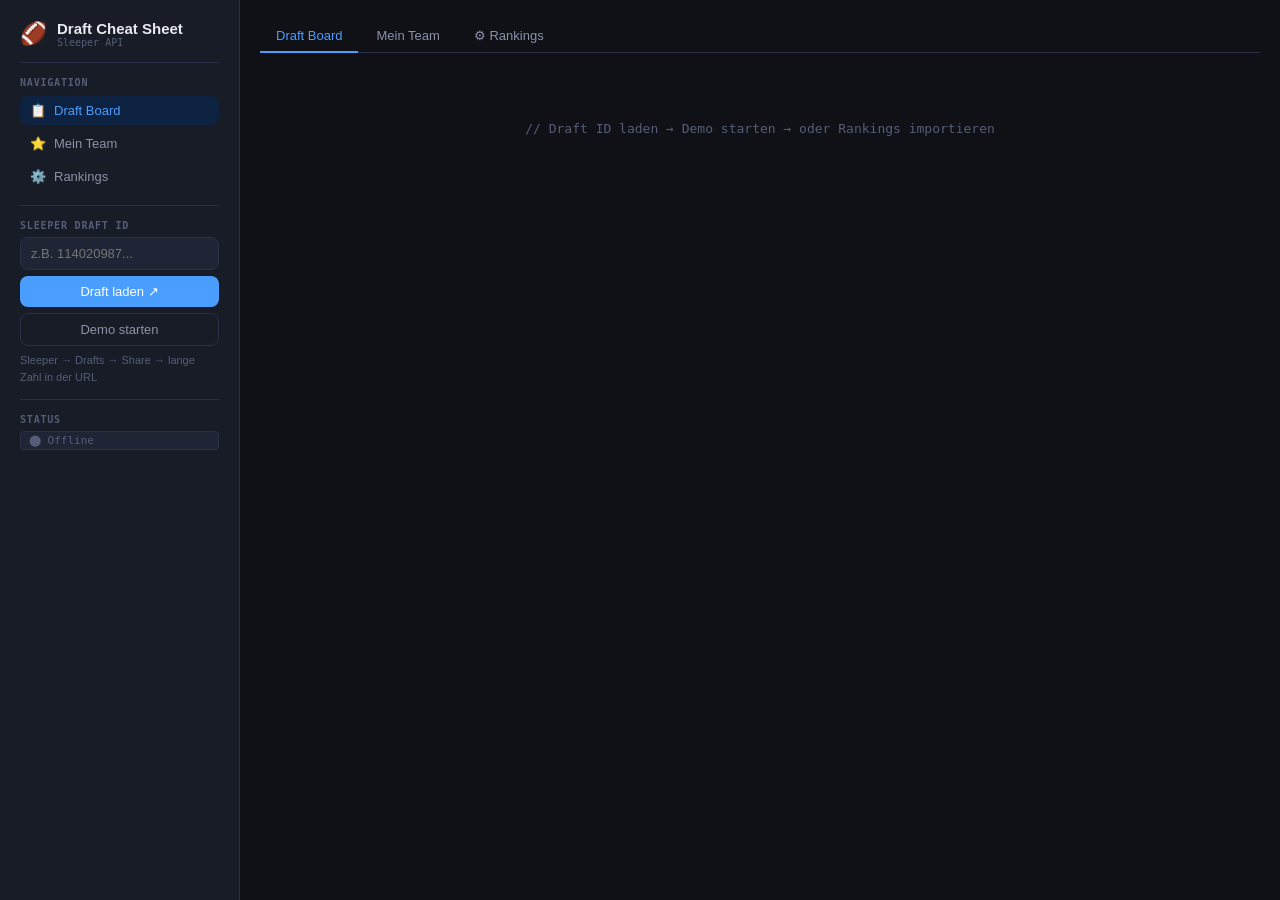
==== commit c6c48a12: "PDF upload + gespeicherte Rankings" ====
--- a/fantasy-draft.html
+++ b/fantasy-draft.html
@@ -1,10 +1,10 @@
 <!DOCTYPE html>
-<html lang="de">
-<head>
-<meta charset="UTF-8"/>
-<meta name="viewport" content="width=device-width, initial-scale=1.0"/>
+<!-- saved from url=(0054)file:///C:/Users/Flori/Downloads/fantasy-draft_13.html -->
+<html lang="de"><head><meta http-equiv="Content-Type" content="text/html; charset=UTF-8">
+
+<meta name="viewport" content="width=device-width, initial-scale=1.0">
 <title>🏈 Fantasy Draft Cheat Sheet</title>
-<link href="https://fonts.googleapis.com/css2?family=DM+Mono:wght@400;500&family=DM+Sans:wght@400;500;600&display=swap" rel="stylesheet"/>
+<link href="./fantasy-draft_files/css2" rel="stylesheet">
 <style>
 :root{
   --bg:#0f1117;--bg2:#181c27;--bg3:#1f2535;--bg4:#252b3b;
@@ -157,14 +157,14 @@
   <div class="divider"></div>
   <div style="display:flex;flex-direction:column;gap:4px;">
     <div class="section-label" style="margin-bottom:4px;">Navigation</div>
-    <button class="nav-item active" onclick="goTab('draft',this)" data-tab="draft"><span>📋</span> Draft Board</button>
-    <button class="nav-item" onclick="goTab('myteam',this)" data-tab="myteam"><span>⭐</span> Mein Team</button>
-    <button class="nav-item" onclick="goTab('rankings',this)" data-tab="rankings"><span>⚙️</span> Rankings</button>
+    <button class="nav-item active" onclick="goTab(&#39;draft&#39;,this)" data-tab="draft"><span>📋</span> Draft Board</button>
+    <button class="nav-item" onclick="goTab(&#39;myteam&#39;,this)" data-tab="myteam"><span>⭐</span> Mein Team</button>
+    <button class="nav-item" onclick="goTab(&#39;rankings&#39;,this)" data-tab="rankings"><span>⚙️</span> Rankings</button>
   </div>
   <div class="divider"></div>
   <div style="display:flex;flex-direction:column;gap:6px;">
     <div class="section-label">Sleeper Draft ID</div>
-    <input type="text" id="draft-id-input" placeholder="z.B. 114020987..."/>
+    <input type="text" id="draft-id-input" placeholder="z.B. 114020987...">
     <button class="btn-primary" id="load-btn" onclick="loadDraft()">Draft laden ↗</button>
     <button class="btn-ghost" onclick="toggleDemo()">Demo starten</button>
     <p style="font-size:11px;color:var(--text3);line-height:1.5;">Sleeper → Drafts → Share → lange Zahl in der URL</p>
@@ -198,14 +198,14 @@
       <div class="stat"><div class="lbl">Nächster Pick</div><div class="val" id="s-pick">—</div></div>
     </div>
     <div class="controls" id="controls-row" style="display:none;">
-      <button class="pos-btn active" onclick="setPos('ALL')" id="btn-ALL">ALL</button>
-      <button class="pos-btn" onclick="setPos('QB')" id="btn-QB">QB</button>
-      <button class="pos-btn" onclick="setPos('RB')" id="btn-RB">RB</button>
-      <button class="pos-btn" onclick="setPos('WR')" id="btn-WR">WR</button>
-      <button class="pos-btn" onclick="setPos('TE')" id="btn-TE">TE</button>
-      <button class="pos-btn" onclick="setPos('K')" id="btn-K">K</button>
-      <button class="pos-btn" onclick="setPos('DEF')" id="btn-DEF">DEF</button>
-      <input type="text" id="search-input" placeholder="Spieler suchen..." oninput="renderPlayers()" style="margin-left:auto;width:150px;"/>
+      <button class="pos-btn active" onclick="setPos(&#39;ALL&#39;)" id="btn-ALL">ALL</button>
+      <button class="pos-btn" onclick="setPos(&#39;QB&#39;)" id="btn-QB">QB</button>
+      <button class="pos-btn" onclick="setPos(&#39;RB&#39;)" id="btn-RB">RB</button>
+      <button class="pos-btn" onclick="setPos(&#39;WR&#39;)" id="btn-WR">WR</button>
+      <button class="pos-btn" onclick="setPos(&#39;TE&#39;)" id="btn-TE">TE</button>
+      <button class="pos-btn" onclick="setPos(&#39;K&#39;)" id="btn-K">K</button>
+      <button class="pos-btn" onclick="setPos(&#39;DEF&#39;)" id="btn-DEF">DEF</button>
+      <input type="text" id="search-input" placeholder="Spieler suchen..." oninput="renderPlayers()" style="margin-left:auto;width:150px;">
     </div>
     <div id="player-grid">
       <div class="empty-state">// Draft ID laden → Demo starten → oder Rankings importieren</div>
@@ -218,7 +218,7 @@
       <div>
         <div class="section-label" style="margin-bottom:8px;">Manuell hinzufügen</div>
         <div class="row" style="margin-bottom:6px;">
-          <input type="text" id="mypick-name" placeholder="Spielername" list="player-suggestions" style="flex:1;"/>
+          <input type="text" id="mypick-name" placeholder="Spielername" list="player-suggestions" style="flex:1;">
           <datalist id="player-suggestions"></datalist>
           <select id="mypick-pos" style="width:80px;"><option value="">Pos</option><option>QB</option><option>RB</option><option>WR</option><option>TE</option><option>K</option><option>DEF</option></select>
         </div>
@@ -226,7 +226,7 @@
       </div>
       <div>
         <div class="section-label" style="margin-bottom:8px;">Via Sleeper Username</div>
-        <input type="text" id="sleeper-user-id" placeholder="Sleeper Username" style="margin-bottom:6px;"/>
+        <input type="text" id="sleeper-user-id" placeholder="Sleeper Username" style="margin-bottom:6px;">
         <button class="btn-ghost" onclick="loadMyPicks()" style="width:100%;">Meine Picks laden ↗</button>
       </div>
     </div>
@@ -242,34 +242,48 @@
   <div class="panel" id="tab-rankings">
     <div style="display:grid;grid-template-columns:1fr 1fr;gap:1rem;margin-bottom:1.25rem;">
       <div>
-        <div class="section-label" style="margin-bottom:8px;">FantasyPros Rankings einfügen</div>
+        <div class="section-label" style="margin-bottom:8px;">FantasyPros Rankings importieren</div>
         <div class="hint-box">
-          📄 <strong style="color:var(--text2);">So gehts:</strong> FantasyPros PDF im Browser öffnen → <strong style="color:var(--text2);">Ctrl+A</strong> → <strong style="color:var(--text2);">Ctrl+C</strong> → hier einfügen.<br/>
-          Tiers, Namen, Positionen, Teams und Bye Week werden automatisch erkannt.
+          <strong style="color:var(--text2);">Option 1 — PDF hochladen:</strong> FantasyPros PDF direkt hier reinziehen oder klicken.<br>
+          <strong style="color:var(--text2);">Option 2 — Text einfügen:</strong> PDF im Browser öffnen → Ctrl+A → Ctrl+C → unten einfügen.<br>
+          Rankings werden <strong style="color:var(--green);">automatisch gespeichert</strong> und bleiben beim nächsten Besuch erhalten.
         </div>
+        <div id="pdf-drop-zone" onclick="document.getElementById(&#39;pdf-file-input&#39;).click()" ondragover="event.preventDefault();this.style.borderColor=&#39;var(--blue)&#39;;this.style.background=&#39;var(--blue-bg)&#39;" ondragleave="this.style.borderColor=&#39;var(--border2)&#39;;this.style.background=&#39;var(--bg3)&#39;" ondrop="handlePdfDrop(event)" style="border:2px dashed var(--border2);border-radius:var(--radius-lg);padding:1.5rem;text-align:center;cursor:pointer;background:var(--bg3);margin-bottom:8px;transition:all .2s;">
+          <div style="font-size:28px;margin-bottom:6px;">📄</div>
+          <div style="font-size:13px;font-weight:500;color:var(--text);">PDF hier reinziehen</div>
+          <div style="font-size:11px;color:var(--text3);margin-top:3px;">oder klicken zum Auswählen</div>
+        </div>
+        <input type="file" id="pdf-file-input" accept=".pdf" style="display:none" onchange="handlePdfFile(this.files[0])">
         <div id="pdf-status" style="font-size:12px;font-family:var(--mono);margin-bottom:6px;min-height:16px;"></div>
-        <textarea id="bulk-input" placeholder="Hier einfügen — FantasyPros Beispiel:&#10;&#10;Tier1&#10;1Ja'MarrChase(CIN)WR1-&#10;2BijanRobinson(ATL)RB1-&#10;&#10;Oder manuell mit ADP:&#10;1. Mahomes QB KC BYE:10 ADP:3"></textarea>
+        <textarea id="bulk-input" placeholder="Hier einfügen — FantasyPros Beispiel:
+
+Tier1
+1Ja&#39;MarrChase(CIN)WR1-
+2BijanRobinson(ATL)RB1-
+
+Oder manuell mit ADP:
+1. Mahomes QB KC BYE:10 ADP:3"></textarea>
         <div class="row" style="margin-top:8px;">
           <button class="btn-primary" onclick="importBulk()">Importieren ↗</button>
-          <button class="btn-ghost" onclick="document.getElementById('bulk-input').value=''">Leeren</button>
+          <button class="btn-ghost" onclick="document.getElementById(&#39;bulk-input&#39;).value=&#39;&#39;">Leeren</button>
         </div>
       </div>
       <div>
         <div class="section-label" style="margin-bottom:8px;">Einzeln hinzufügen</div>
-        <input type="text" id="add-name" placeholder="Name" style="margin-bottom:5px;"/>
+        <input type="text" id="add-name" placeholder="Name" style="margin-bottom:5px;">
         <div class="row" style="margin-bottom:5px;">
           <select id="add-pos" style="flex:1;"><option value="">Position</option><option>QB</option><option>RB</option><option>WR</option><option>TE</option><option>K</option><option>DEF</option></select>
-          <input type="text" id="add-team" placeholder="Team" style="width:60px;flex:none;"/>
+          <input type="text" id="add-team" placeholder="Team" style="width:60px;flex:none;">
           <select id="add-tier" style="width:80px;flex:none;">
             <option value="1">Tier 1</option><option value="2">Tier 2</option><option value="3">Tier 3</option>
             <option value="4">Tier 4</option><option value="5">Tier 5</option><option value="6">Tier 6</option>
           </select>
         </div>
         <div style="display:flex;gap:5px;margin-bottom:5px;">
-          <input type="number" id="add-bye" placeholder="Bye Wk" style="width:80px;flex:none;" min="1" max="18"/>
-          <input type="number" id="add-adp" placeholder="Mein ADP" style="flex:1;" min="1" max="500"/>
+          <input type="number" id="add-bye" placeholder="Bye Wk" style="width:80px;flex:none;" min="1" max="18">
+          <input type="number" id="add-adp" placeholder="Mein ADP" style="flex:1;" min="1" max="500">
         </div>
-        <input type="text" id="add-note" placeholder="Notiz (optional)" style="margin-bottom:5px;"/>
+        <input type="text" id="add-note" placeholder="Notiz (optional)" style="margin-bottom:5px;">
         <button class="btn-primary" onclick="addSingle()" style="width:100%;">+ Hinzufügen</button>
       </div>
     </div>
@@ -296,6 +310,26 @@
 var posColors = {QB:'b-qb',RB:'b-rb',WR:'b-wr',TE:'b-te',K:'b-k',DEF:'b-def'};
 var tierNames = {1:'Elite',2:'Sehr stark',3:'Stark',4:'Solide',5:'Tiefschiessen',6:'Spätpicks'};
 var needPos = {QB:1,RB:2,WR:3,TE:1,K:1,DEF:1};
+
+// ── Persistence: save/load rankings from localStorage ──
+function saveRankings() {
+  try {
+    localStorage.setItem('fantasybot_rankings', JSON.stringify(customRankings));
+    console.log('Rankings saved:', customRankings.length, 'players');
+  } catch(e) { console.log('Save failed:', e); }
+}
+function loadSavedRankings() {
+  try {
+    var saved = localStorage.getItem('fantasybot_rankings');
+    if (saved) {
+      customRankings = JSON.parse(saved);
+      customRankings.forEach(function(p,i){ p.rank=i+1; });
+      console.log('Loaded saved rankings:', customRankings.length, 'players');
+      return true;
+    }
+  } catch(e) { console.log('Load failed:', e); }
+  return false;
+}
 
 // ── Name normalization for fuzzy matching ──
 function normName(n) {
@@ -600,7 +634,8 @@
   var added = customRankings.length - before;
   var status = document.getElementById('pdf-status');
   status.style.color = added>0?'var(--green)':'var(--red)';
-  status.textContent = added>0?'// ✓ '+added+' Spieler importiert':'// Keine Spieler erkannt';
+  status.textContent = added>0?'// ✓ '+added+' Spieler importiert und gespeichert':'// Keine Spieler erkannt';
+  if(added>0) saveRankings();
   renderRankingList();
   updateSuggestions();
 }
@@ -621,7 +656,7 @@
   renderRankingList(); updateSuggestions();
 }
 function removeRanking(i){customRankings.splice(i,1);customRankings.forEach(function(p,j){p.rank=j+1;});renderRankingList();}
-function clearRankings(){if(customRankings.length&&!confirm('Alle Rankings löschen?'))return;customRankings=[];useCustom=false;renderRankingList();}
+function clearRankings(){if(customRankings.length&&!confirm('Alle Rankings löschen?'))return;customRankings=[];useCustom=false;saveRankings();renderRankingList();}
 function renderRankingList() {
   customRankings.forEach(function(p,i){p.rank=i+1;});
   document.getElementById('rank-count').textContent=customRankings.length+' Spieler';
@@ -870,6 +905,91 @@
 }
 function manualRefresh(){if(draftId)fetchPicks();}
 
+// ── PDF parsing via pdf.js ──
+var pdfjsLib = null;
+
+function loadPdfJs(callback) {
+  if (pdfjsLib) { callback(); return; }
+  var script = document.createElement('script');
+  script.src = 'https://cdnjs.cloudflare.com/ajax/libs/pdf.js/3.11.174/pdf.min.js';
+  script.onload = function() {
+    pdfjsLib = window['pdfjs-dist/build/pdf'];
+    pdfjsLib.GlobalWorkerOptions.workerSrc = 'https://cdnjs.cloudflare.com/ajax/libs/pdf.js/3.11.174/pdf.worker.min.js';
+    callback();
+  };
+  document.head.appendChild(script);
+}
+
+function handlePdfDrop(e) {
+  e.preventDefault();
+  document.getElementById('pdf-drop-zone').style.borderColor = 'var(--border2)';
+  document.getElementById('pdf-drop-zone').style.background = 'var(--bg3)';
+  var file = e.dataTransfer.files[0];
+  if (file && file.type === 'application/pdf') handlePdfFile(file);
+}
+
+function handlePdfFile(file) {
+  if (!file) return;
+  var status = document.getElementById('pdf-status');
+  status.style.color = 'var(--text2)';
+  status.textContent = '// PDF wird gelesen...';
+
+  loadPdfJs(function() {
+    var reader = new FileReader();
+    reader.onload = async function(e) {
+      try {
+        var pdf = await pdfjsLib.getDocument({data: e.target.result}).promise;
+        var fullText = '';
+        for (var i = 1; i <= pdf.numPages; i++) {
+          var page = await pdf.getPage(i);
+          var textContent = await page.getTextContent();
+          // Join text items with spaces, preserve line structure
+          var pageText = '';
+          var lastY = null;
+          textContent.items.forEach(function(item) {
+            if (lastY !== null && Math.abs(item.transform[5] - lastY) > 5) {
+              pageText += '
+';
+            }
+            pageText += item.str;
+            lastY = item.transform[5];
+          });
+          fullText += pageText + '
+';
+        }
+        // Clear existing and import
+        var before = customRankings.length;
+        customRankings = [];
+        document.getElementById('bulk-input').value = fullText;
+        importBulk();
+        status.style.color = 'var(--green)';
+        status.textContent = '// ✓ PDF gelesen: ' + customRankings.length + ' Spieler importiert und gespeichert';
+      } catch(err) {
+        status.style.color = 'var(--red)';
+        status.textContent = '// PDF Fehler: ' + err.message + ' — bitte Text-Option verwenden';
+      }
+    };
+    reader.readAsArrayBuffer(file);
+  });
+}
+
+// ── Init: load saved rankings on page load ──
+window.addEventListener('load', function() {
+  if (loadSavedRankings() && customRankings.length) {
+    useCustom = true;
+    applyBeatADPData();
+    updateSuggestions();
+    renderRankingList();
+    document.getElementById('stats-row').style.display = 'grid';
+    document.getElementById('controls-row').style.display = 'flex';
+    var savedMsg = document.getElementById('pdf-status');
+    if(savedMsg) {
+      savedMsg.style.color = 'var(--green)';
+      savedMsg.textContent = '// ✓ ' + customRankings.length + ' gespeicherte Rankings geladen';
+    }
+  }
+});
+
 // ── Demo ──
 function toggleDemo() {
   var demoPlayers = [
@@ -906,5 +1026,6 @@
   renderMyTeam(); renderPlayers(); updateSuggestions();
 }
 </script>
-</body>
-</html>
+
+
+</body></html>
